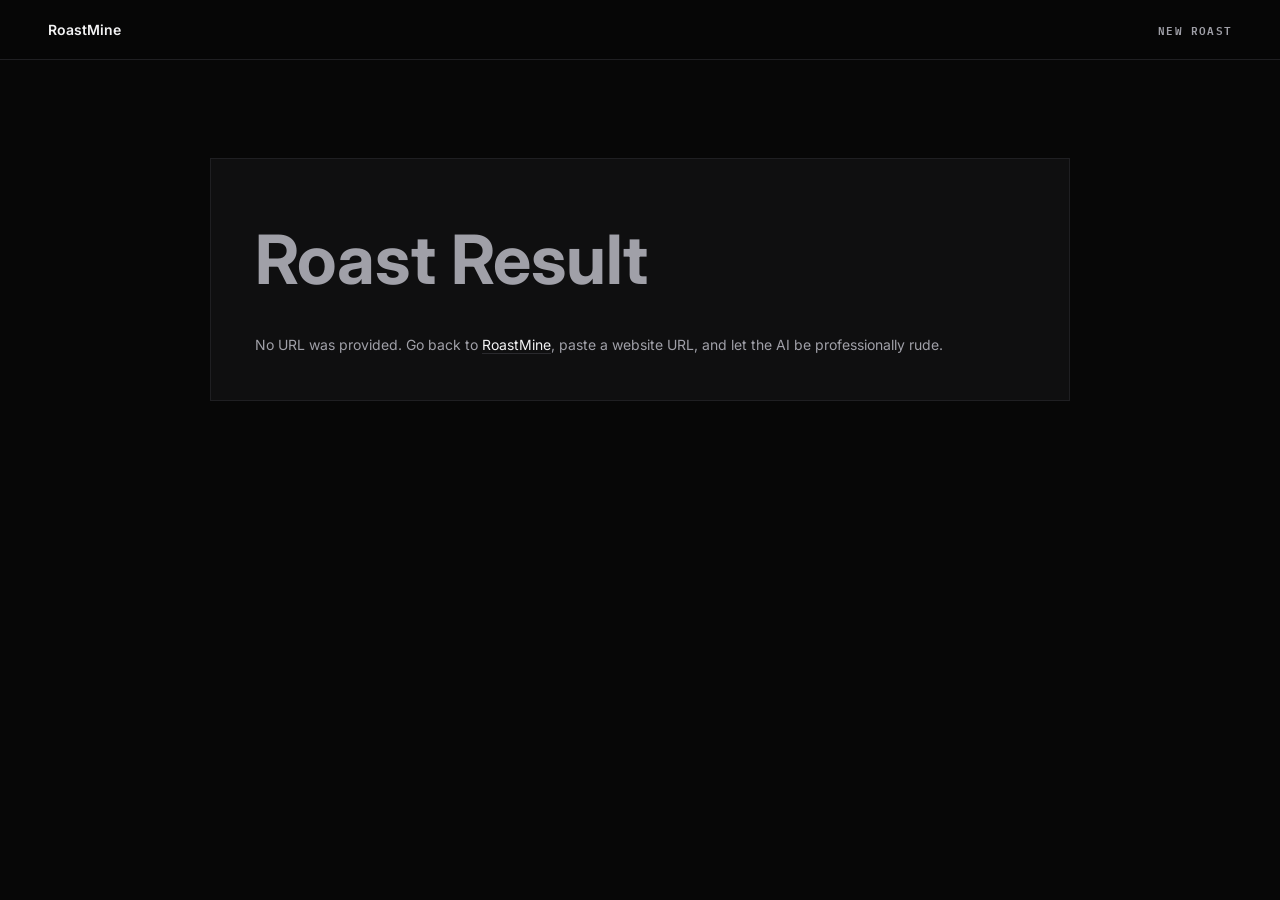
==== roast.html @ c3b4e50b "Add sharp red accents back to roast result layout" ====
<!DOCTYPE html>
<html lang="en">
<head>
<meta charset="UTF-8"/>
<meta name="viewport" content="width=device-width, initial-scale=1.0"/>
<title>RoastMine — Roast Result</title>
<link rel="preconnect" href="https://fonts.googleapis.com"/>
<link href="https://fonts.googleapis.com/css2?family=Inter:wght@400;500;600;700&family=IBM+Plex+Mono:wght@400;500;600&display=swap" rel="stylesheet"/>
<style>
:root{--bg:#070707;--panel:#0f0f10;--line:#1f1f22;--line-2:#2a2a2e;--text:#f2f2f3;--muted:#a0a0a8;--sub:#7b7b83;--ok:#b9bcc7;--red:#ff4d57;--red-soft:#ff8a91;--font:'Inter',system-ui,sans-serif;--mono:'IBM Plex Mono',monospace}
*{margin:0;padding:0;box-sizing:border-box}body{min-height:100vh;background:var(--bg);color:var(--text);font-family:var(--font);font-size:14px;line-height:1.65}a{color:inherit;text-decoration:none}
nav{position:sticky;top:0;z-index:20;display:flex;justify-content:space-between;align-items:center;padding:18px 48px;border-bottom:1px solid var(--line);background:rgba(7,7,7,.97)}
.logo{font-weight:600}.nav-link{font:600 11px var(--mono);letter-spacing:.11em;text-transform:uppercase;color:var(--muted)}.nav-link:hover{color:var(--text)}
main{width:min(860px,calc(100% - 40px));margin:0 auto;padding:64px 0 88px}.loading{min-height:calc(100vh - 72px);display:grid;place-items:center;text-align:center}.loading-card{width:min(620px,100%);border:1px solid var(--line);background:var(--panel);padding:58px 42px}.loader-mark{width:56px;height:56px;margin:0 auto 28px;border:1px solid var(--line-2);display:grid;place-items:center;font:600 24px var(--mono)}
.loading h1{font-size:clamp(34px,5.4vw,58px);margin-bottom:14px;letter-spacing:-.01em}.loading p{color:var(--muted)}
.dots::after{content:'';animation:dots 1.3s steps(4,end) infinite}@keyframes dots{0%{content:'';}25%{content:'.';}50%{content:'..';}75%,100%{content:'...';}}
.result{display:none}.result.active{display:block}.result-box{border:1px solid var(--line-2);background:var(--panel);padding:22px 24px;margin-bottom:46px}.result-box-title{font:600 11px var(--mono);letter-spacing:.16em;text-transform:uppercase;margin-bottom:8px}.result-url{font:500 13px var(--mono);color:var(--muted);word-break:break-all}
.score-block{text-align:center;margin:0 auto 42px}.score-label{font:600 11px var(--mono);letter-spacing:.18em;text-transform:uppercase;color:var(--red-soft);margin-bottom:8px}.score-value{font-size:clamp(58px,12vw,104px);line-height:.92;letter-spacing:-.02em}.score-value #globalScore{color:var(--red);font-weight:700}.score-value span{font:500 18px var(--mono);color:var(--sub);letter-spacing:0}.score-line{font-size:16px;color:var(--text);margin-top:15px}
.rule{height:1px;background:var(--line-2);margin:38px 0}.section-title{font:600 11px var(--mono);letter-spacing:.16em;text-transform:uppercase;margin-bottom:16px;color:var(--red-soft)}.verdict-text{font-size:16px;color:var(--text);line-height:1.85;white-space:pre-line}
.breakdown{display:grid;gap:11px}.breakdown-row{display:grid;grid-template-columns:140px 64px 1fr;gap:12px;align-items:start}.breakdown-name{font-weight:600}.breakdown-score{white-space:nowrap;color:var(--ok)}.breakdown-comment,.bullet-list{color:var(--muted)}
.bullet-list{list-style:none;display:grid;gap:10px}.bullet-list li{padding-left:14px;position:relative}.bullet-list li::before{content:'—';position:absolute;left:0;top:0;color:var(--red-soft)}
.share-line-box{border:1px solid var(--line-2);background:var(--panel);padding:24px;margin-bottom:24px;text-align:center}.share-line-text{font-size:20px;line-height:1.55;color:var(--text)}
.share-actions{display:flex;justify-content:center;gap:14px;flex-wrap:wrap}.btn{border:1px solid var(--line-2);background:transparent;color:var(--text);padding:13px 24px;font:600 11px var(--mono);letter-spacing:.12em;text-transform:uppercase}.btn:hover{border-color:#3a3a40}.btn-primary{background:var(--text);color:#0a0a0b;border-color:var(--text)}.btn-primary:hover{background:#dddde0;border-color:#dddde0}.copy-status{display:none;margin-top:16px;color:var(--sub);font:500 11px var(--mono);text-align:center}
.empty-url{border:1px solid var(--line);background:var(--panel);padding:44px;margin-top:34px;color:var(--muted)}.empty-url h1{font-size:clamp(40px,7vw,68px);margin-bottom:18px}.empty-url a{color:var(--text);border-bottom:1px solid var(--line-2)}
@media(max-width:720px){nav{padding:16px 20px}main{padding:44px 0 68px}.breakdown-row{grid-template-columns:1fr;gap:2px;border-bottom:1px solid var(--line);padding-bottom:12px}.breakdown-row:last-child{border-bottom:none;padding-bottom:0}.share-line-text{font-size:17px}}
</style>
</head>
<body>
<nav>
  <a class="logo" href="index.html">RoastMine</a>
  <a class="nav-link" href="index.html">New roast</a>
</nav>

<main>
  <section class="loading" id="loadingScreen" aria-live="polite">
    <div class="loading-card">
      <div class="loader-mark">✶</div>
      <h1>Roast Result</h1>
      <p><span class="dots">Analyzing your website</span></p>
    </div>
  </section>

  <section class="result" id="resultScreen">
    <header class="result-box">
      <div class="result-box-title">Roast Result</div>
      <div class="result-url" id="displayUrl"></div>
    </header>

    <section class="score-block" aria-label="Website score">
      <div class="score-label">Score</div>
      <div class="score-value"><span id="globalScore">0</span> <span>/ 100</span></div>
      <div class="score-line" id="scoreLine"></div>
    </section>

    <div class="rule"></div>

    <section>
      <h2 class="section-title">Verdict</h2>
      <p class="verdict-text" id="verdictText"></p>
    </section>

    <div class="rule"></div>

    <section>
      <h2 class="section-title">Breakdown</h2>
      <div class="breakdown" id="breakdownList"></div>
    </section>

    <div class="rule"></div>

    <section>
      <h2 class="section-title">Main Problems</h2>
      <ul class="bullet-list" id="problemsList"></ul>
    </section>

    <div class="rule"></div>

    <section>
      <h2 class="section-title">Quick Fixes</h2>
      <ul class="bullet-list" id="fixesList"></ul>
    </section>

    <div class="rule"></div>

    <section>
      <h2 class="section-title">Share Line</h2>
      <div class="share-line-box">
        <p class="share-line-text" id="shareLine"></p>
      </div>
      <div class="share-actions">
        <button class="btn btn-primary" id="copyButton" type="button">Copy</button>
        <a class="btn" id="shareX" target="_blank" rel="noopener">Share</a>
      </div>
      <div class="copy-status" id="copyStatus">Copied.</div>
    </section>

    <div class="rule"></div>
  </section>
</main>

<script>
const ROAST_RESULT_PROMPT = `You are RoastMine AI.

Analyze the submitted website and return the roast in this exact user-facing format:

ROAST RESULT
{url}

SCORE
{score} / 100
"{one sharp score line}"

VERDICT
3 short sentences. Brutal, useful, conversion-focused.

BREAKDOWN
Design        {score}/10  → {one sentence}
Copywriting   {score}/10  → {one sentence}
Conversion    {score}/10  → {one sentence}
UX            {score}/10  → {one sentence}
Trust         {score}/10  → {one sentence}

MAIN PROBLEMS
5 bullets only. No fluff.

QUICK FIXES
5 bullets only. Extremely actionable.

SHARE LINE
"{one viral brutal sentence}"

Rules:
- Be direct, concise, and slightly aggressive without being insulting.
- No generic advice.
- Every sentence must feel like a real product critique.
- Focus on conversion, clarity, trust, UX, and copywriting.`;

const params = new URLSearchParams(window.location.search);
const submittedUrl = params.get('url');
const loadingScreen = document.getElementById('loadingScreen');
const resultScreen = document.getElementById('resultScreen');

const breakdownTemplates = {
  Design: [
    'Clean, but lacks hierarchy and focus.',
    'Polished enough to pass, not sharp enough to guide attention.',
    'Looks composed, but the eye has no obvious place to land.'
  ],
  Copywriting: [
    'Describes features, not value.',
    'Talks like a product sheet when it needs to sound like a buyer outcome.',
    'Too much explanation, not enough reason to care.'
  ],
  Conversion: [
    'No strong CTA or urgency.',
    'The page gives visitors too many chances to do nothing.',
    'The next step exists, but it does not feel important.'
  ],
  UX: [
    'Usable but directionless.',
    'The path is technically clear, emotionally weak.',
    'Nothing is broken, but nothing pushes the user forward either.'
  ],
  Trust: [
    'No proof or credibility signals.',
    'The claim is bigger than the evidence supporting it.',
    'Trust arrives too late for a skeptical visitor.'
  ]
};

const verdicts = [
  [
    'Your website is not confusing — it is just forgettable.',
    'Nothing creates urgency or attention in the first seconds.',
    'It looks complete, but it does not perform.'
  ],
  [
    'Your website has the shape of a landing page and the persuasion of a waiting room poster.',
    'The offer is present, but the reason to act is weak.',
    'People can understand it and still feel absolutely nothing.'
  ],
  [
    'Your website is clean enough to avoid embarrassment, which is not the same as converting.',
    'The first screen fails to create a sharp reason to stay.',
    'It explains the product, then forgets to sell the outcome.'
  ],
  [
    'Your website looks like it was designed by someone who wanted approval, not action.',
    'The page is tidy, but tidy does not create demand.',
    'The funnel needs pressure, proof, and a clearer promise.'
  ]
];

const scoreLines = [
  'Fails at convincing users to care',
  'Looks fine, sells weakly',
  'Too polished to ignore, too vague to convert',
  'Competent design, undercooked persuasion'
];

const mainProblems = [
  'No clear value proposition in first 3 seconds',
  'Weak CTA visibility',
  'No emotional hook',
  'No trust signals',
  'No differentiation',
  'The hero section makes visitors work too hard',
  'The page does not create urgency',
  'The offer sounds interchangeable'
];

const quickFixes = [
  'Rewrite hero section to state clear outcome',
  'Make CTA dominant and repeated',
  'Add social proof above fold',
  'Remove non-essential sections',
  'Focus page on single action',
  'Replace feature claims with buyer outcomes',
  'Add one proof point beside the first CTA',
  'Cut any headline a competitor could reuse'
];

const shareLines = [
  'This website does not fail at design — it fails at convincing anyone to care.',
  'This site looks finished, but the persuasion clocked out early.',
  'The page is clean, but clean does not pay the bills if nobody clicks.',
  'This website is not broken; it is just aggressively forgettable.'
];

function hashUrl(url) {
  return [...url].reduce((hash, char) => ((hash << 5) - hash + char.charCodeAt(0)) | 0, 0);
}

function pick(items, seed, offset = 0) {
  return items[Math.abs(seed + offset) % items.length];
}

function rotatePick(items, seed, count) {
  const start = Math.abs(seed) % items.length;
  return Array.from({ length: count }, (_, index) => items[(start + index) % items.length]);
}

function normalizeUrl(url) {
  if (!url) return null;
  try {
    const parsed = new URL(url);
    if (!['http:', 'https:'].includes(parsed.protocol)) return null;
    return parsed.href;
  } catch (error) {
    return null;
  }
}

function generateRoastResult(url) {
  const prompt = ROAST_RESULT_PROMPT.replace('{url}', url);
  const seed = hashUrl(prompt);
  const score = Math.max(24, Math.min(88, 50 + (seed % 39)));
  const categories = ['Design', 'Copywriting', 'Conversion', 'UX', 'Trust'];

  return {
    url,
    score,
    scoreLine: pick(scoreLines, seed),
    verdict: pick(verdicts, seed).join('\n'),
    breakdown: categories.map((name, index) => ({
      name,
      score: Math.max(3, Math.min(8, 4 + Math.abs((seed + index * 7) % 5))),
      comment: pick(breakdownTemplates[name], seed, index)
    })),
    problems: rotatePick(mainProblems, seed, 5),
    fixes: rotatePick(quickFixes, seed + 3, 5),
    shareLine: pick(shareLines, seed)
  };
}

function scoreColor(score) {
  if (score < 50) return 'var(--red)';
  if (score <= 75) return 'var(--orange)';
  return 'var(--green)';
}

function renderEmptyState() {
  loadingScreen.style.display = 'none';
  resultScreen.classList.add('active');
  resultScreen.innerHTML = `
    <div class="empty-url">
      <h1>Roast Result</h1>
      <p>No URL was provided. Go back to <a href="index.html">RoastMine</a>, paste a website URL, and let the AI be professionally rude.</p>
    </div>
  `;
}

function renderBullets(elementId, items) {
  const list = document.getElementById(elementId);
  list.innerHTML = '';
  items.forEach(item => {
    const li = document.createElement('li');
    const span = document.createElement('span');
    span.textContent = item;
    li.appendChild(span);
    list.appendChild(li);
  });
}

function renderResult(data) {
  document.documentElement.style.setProperty('--score-color', scoreColor(data.score));
  document.getElementById('displayUrl').textContent = data.url;
  document.getElementById('globalScore').textContent = data.score;
  document.getElementById('scoreLine').textContent = `"${data.scoreLine}"`;
  document.getElementById('verdictText').textContent = data.verdict;
  document.getElementById('shareLine').textContent = `"${data.shareLine}"`;

  const breakdown = document.getElementById('breakdownList');
  breakdown.innerHTML = '';
  data.breakdown.forEach(item => {
    const row = document.createElement('div');
    row.className = 'breakdown-row';
    row.innerHTML = `
      <div class="breakdown-name"></div>
      <div class="breakdown-score"></div>
      <div class="breakdown-comment"></div>
    `;
    row.querySelector('.breakdown-name').textContent = item.name;
    row.querySelector('.breakdown-score').textContent = `${item.score}/10`;
    row.querySelector('.breakdown-comment').textContent = `→ ${item.comment}`;
    breakdown.appendChild(row);
  });

  renderBullets('problemsList', data.problems);
  renderBullets('fixesList', data.fixes);

  const share = data.shareLine;
  document.getElementById('shareX').href = `https://twitter.com/intent/tweet?text=${encodeURIComponent(share)}`;
  document.getElementById('copyButton').addEventListener('click', async () => {
    if (navigator.clipboard && window.isSecureContext) {
      await navigator.clipboard.writeText(share);
    } else {
      const textarea = document.createElement('textarea');
      textarea.value = share;
      textarea.style.position = 'fixed';
      textarea.style.opacity = '0';
      document.body.appendChild(textarea);
      textarea.select();
      document.execCommand('copy');
      textarea.remove();
    }
    const status = document.getElementById('copyStatus');
    status.style.display = 'block';
    setTimeout(() => { status.style.display = 'none'; }, 2400);
  });

  loadingScreen.style.display = 'none';
  resultScreen.classList.add('active');
}

const validUrl = normalizeUrl(submittedUrl);
if (!validUrl) {
  renderEmptyState();
} else {
  const delay = 2000 + Math.floor(Math.random() * 2000);
  setTimeout(() => renderResult(generateRoastResult(validUrl)), delay);
}
</script>
</body>
</html>
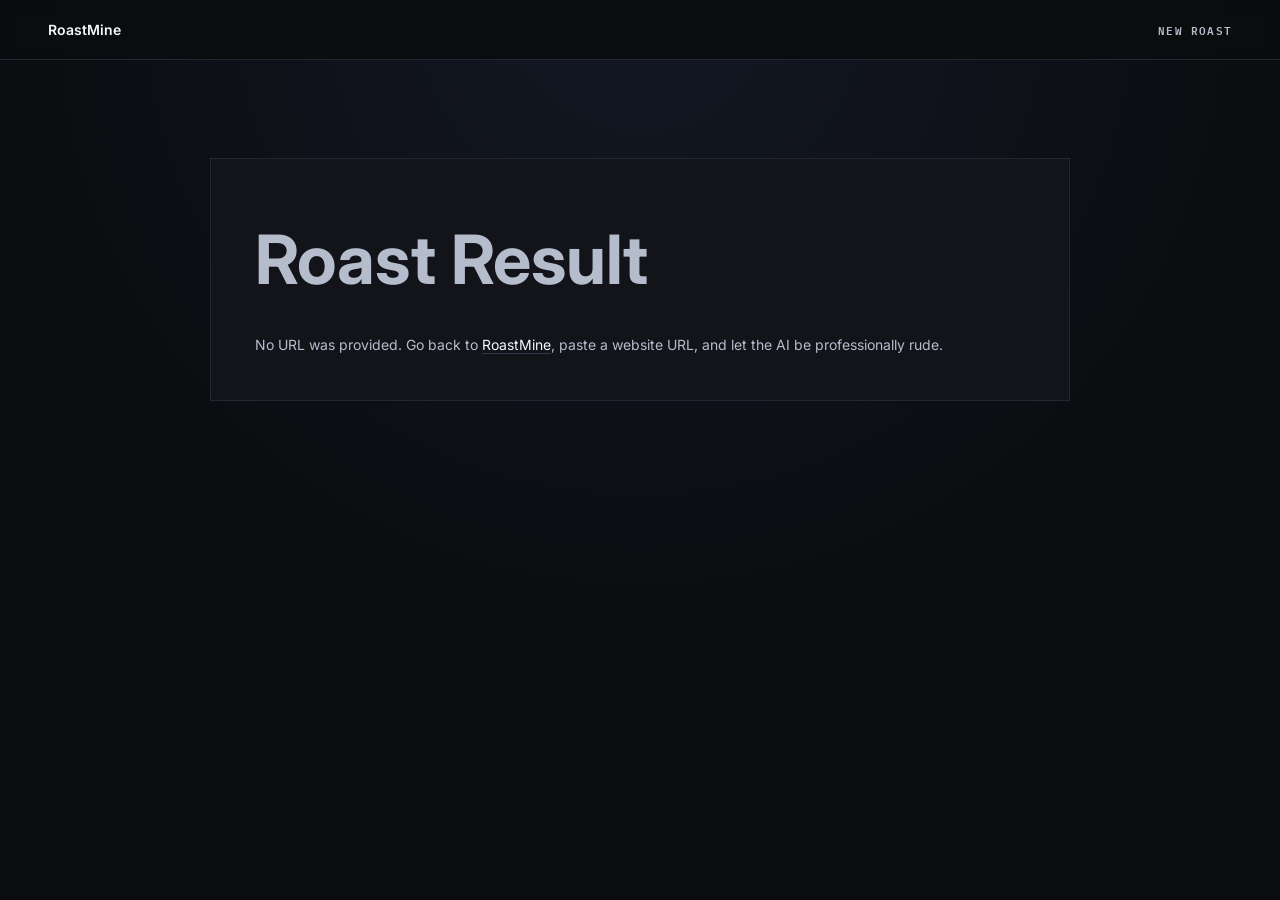
==== commit c83fc6d3: "Make UI friendlier while keeping sharp visual language" ====
--- a/roast.html
+++ b/roast.html
@@ -7,20 +7,20 @@
 <link rel="preconnect" href="https://fonts.googleapis.com"/>
 <link href="https://fonts.googleapis.com/css2?family=Inter:wght@400;500;600;700&family=IBM+Plex+Mono:wght@400;500;600&display=swap" rel="stylesheet"/>
 <style>
-:root{--bg:#070707;--panel:#0f0f10;--line:#1f1f22;--line-2:#2a2a2e;--text:#f2f2f3;--muted:#a0a0a8;--sub:#7b7b83;--ok:#b9bcc7;--red:#ff4d57;--red-soft:#ff8a91;--font:'Inter',system-ui,sans-serif;--mono:'IBM Plex Mono',monospace}
-*{margin:0;padding:0;box-sizing:border-box}body{min-height:100vh;background:var(--bg);color:var(--text);font-family:var(--font);font-size:14px;line-height:1.65}a{color:inherit;text-decoration:none}
-nav{position:sticky;top:0;z-index:20;display:flex;justify-content:space-between;align-items:center;padding:18px 48px;border-bottom:1px solid var(--line);background:rgba(7,7,7,.97)}
+:root{--bg:#0b0c0f;--panel:#12141a;--line:#232733;--line-2:#323847;--text:#f5f7fb;--muted:#b5bdcc;--sub:#8d96a9;--ok:#bfc6d6;--red:#ff5b66;--red-soft:#ff9aa1;--orange:#ff9a61;--green:#98d6bb;--score-color:var(--red);--font:'Inter',system-ui,sans-serif;--mono:'IBM Plex Mono',monospace}
+*{margin:0;padding:0;box-sizing:border-box}body{min-height:100vh;background:radial-gradient(circle at top,#131825 0%,var(--bg) 60%);color:var(--text);font-family:var(--font);font-size:14px;line-height:1.65}a{color:inherit;text-decoration:none}
+nav{position:sticky;top:0;z-index:20;display:flex;justify-content:space-between;align-items:center;padding:18px 48px;border-bottom:1px solid var(--line);background:rgba(11,12,15,.92);backdrop-filter:blur(6px)}
 .logo{font-weight:600}.nav-link{font:600 11px var(--mono);letter-spacing:.11em;text-transform:uppercase;color:var(--muted)}.nav-link:hover{color:var(--text)}
 main{width:min(860px,calc(100% - 40px));margin:0 auto;padding:64px 0 88px}.loading{min-height:calc(100vh - 72px);display:grid;place-items:center;text-align:center}.loading-card{width:min(620px,100%);border:1px solid var(--line);background:var(--panel);padding:58px 42px}.loader-mark{width:56px;height:56px;margin:0 auto 28px;border:1px solid var(--line-2);display:grid;place-items:center;font:600 24px var(--mono)}
 .loading h1{font-size:clamp(34px,5.4vw,58px);margin-bottom:14px;letter-spacing:-.01em}.loading p{color:var(--muted)}
 .dots::after{content:'';animation:dots 1.3s steps(4,end) infinite}@keyframes dots{0%{content:'';}25%{content:'.';}50%{content:'..';}75%,100%{content:'...';}}
-.result{display:none}.result.active{display:block}.result-box{border:1px solid var(--line-2);background:var(--panel);padding:22px 24px;margin-bottom:46px}.result-box-title{font:600 11px var(--mono);letter-spacing:.16em;text-transform:uppercase;margin-bottom:8px}.result-url{font:500 13px var(--mono);color:var(--muted);word-break:break-all}
-.score-block{text-align:center;margin:0 auto 42px}.score-label{font:600 11px var(--mono);letter-spacing:.18em;text-transform:uppercase;color:var(--red-soft);margin-bottom:8px}.score-value{font-size:clamp(58px,12vw,104px);line-height:.92;letter-spacing:-.02em}.score-value #globalScore{color:var(--red);font-weight:700}.score-value span{font:500 18px var(--mono);color:var(--sub);letter-spacing:0}.score-line{font-size:16px;color:var(--text);margin-top:15px}
+.result{display:none}.result.active{display:block}.result-box{border:1px solid var(--line-2);background:var(--panel);padding:22px 24px;margin-bottom:46px;box-shadow:0 10px 30px rgba(0,0,0,.22)}.result-box-title{font:600 11px var(--mono);letter-spacing:.16em;text-transform:uppercase;margin-bottom:8px}.result-url{font:500 13px var(--mono);color:var(--muted);word-break:break-all}
+.score-block{text-align:center;margin:0 auto 42px}.score-label{font:600 11px var(--mono);letter-spacing:.18em;text-transform:uppercase;color:var(--red-soft);margin-bottom:8px}.score-value{font-size:clamp(58px,12vw,104px);line-height:.92;letter-spacing:-.02em}.score-value #globalScore{color:var(--score-color);font-weight:700}.score-value span{font:500 18px var(--mono);color:var(--sub);letter-spacing:0}.score-line{font-size:16px;color:var(--text);margin-top:15px}
 .rule{height:1px;background:var(--line-2);margin:38px 0}.section-title{font:600 11px var(--mono);letter-spacing:.16em;text-transform:uppercase;margin-bottom:16px;color:var(--red-soft)}.verdict-text{font-size:16px;color:var(--text);line-height:1.85;white-space:pre-line}
 .breakdown{display:grid;gap:11px}.breakdown-row{display:grid;grid-template-columns:140px 64px 1fr;gap:12px;align-items:start}.breakdown-name{font-weight:600}.breakdown-score{white-space:nowrap;color:var(--ok)}.breakdown-comment,.bullet-list{color:var(--muted)}
 .bullet-list{list-style:none;display:grid;gap:10px}.bullet-list li{padding-left:14px;position:relative}.bullet-list li::before{content:'—';position:absolute;left:0;top:0;color:var(--red-soft)}
 .share-line-box{border:1px solid var(--line-2);background:var(--panel);padding:24px;margin-bottom:24px;text-align:center}.share-line-text{font-size:20px;line-height:1.55;color:var(--text)}
-.share-actions{display:flex;justify-content:center;gap:14px;flex-wrap:wrap}.btn{border:1px solid var(--line-2);background:transparent;color:var(--text);padding:13px 24px;font:600 11px var(--mono);letter-spacing:.12em;text-transform:uppercase}.btn:hover{border-color:#3a3a40}.btn-primary{background:var(--text);color:#0a0a0b;border-color:var(--text)}.btn-primary:hover{background:#dddde0;border-color:#dddde0}.copy-status{display:none;margin-top:16px;color:var(--sub);font:500 11px var(--mono);text-align:center}
+.share-actions{display:flex;justify-content:center;gap:14px;flex-wrap:wrap}.btn{border:1px solid var(--line-2);background:transparent;color:var(--text);padding:13px 24px;font:600 11px var(--mono);letter-spacing:.12em;text-transform:uppercase;transition:border-color .18s ease,background .18s ease,color .18s ease}.btn:hover{border-color:var(--red-soft)}.btn-primary{background:var(--text);color:#0a0a0b;border-color:var(--text)}.btn-primary:hover{background:var(--red-soft);border-color:var(--red-soft);color:#13090a}.copy-status{display:none;margin-top:16px;color:var(--sub);font:500 11px var(--mono);text-align:center}
 .empty-url{border:1px solid var(--line);background:var(--panel);padding:44px;margin-top:34px;color:var(--muted)}.empty-url h1{font-size:clamp(40px,7vw,68px);margin-bottom:18px}.empty-url a{color:var(--text);border-bottom:1px solid var(--line-2)}
 @media(max-width:720px){nav{padding:16px 20px}main{padding:44px 0 68px}.breakdown-row{grid-template-columns:1fr;gap:2px;border-bottom:1px solid var(--line);padding-bottom:12px}.breakdown-row:last-child{border-bottom:none;padding-bottom:0}.share-line-text{font-size:17px}}
 </style>
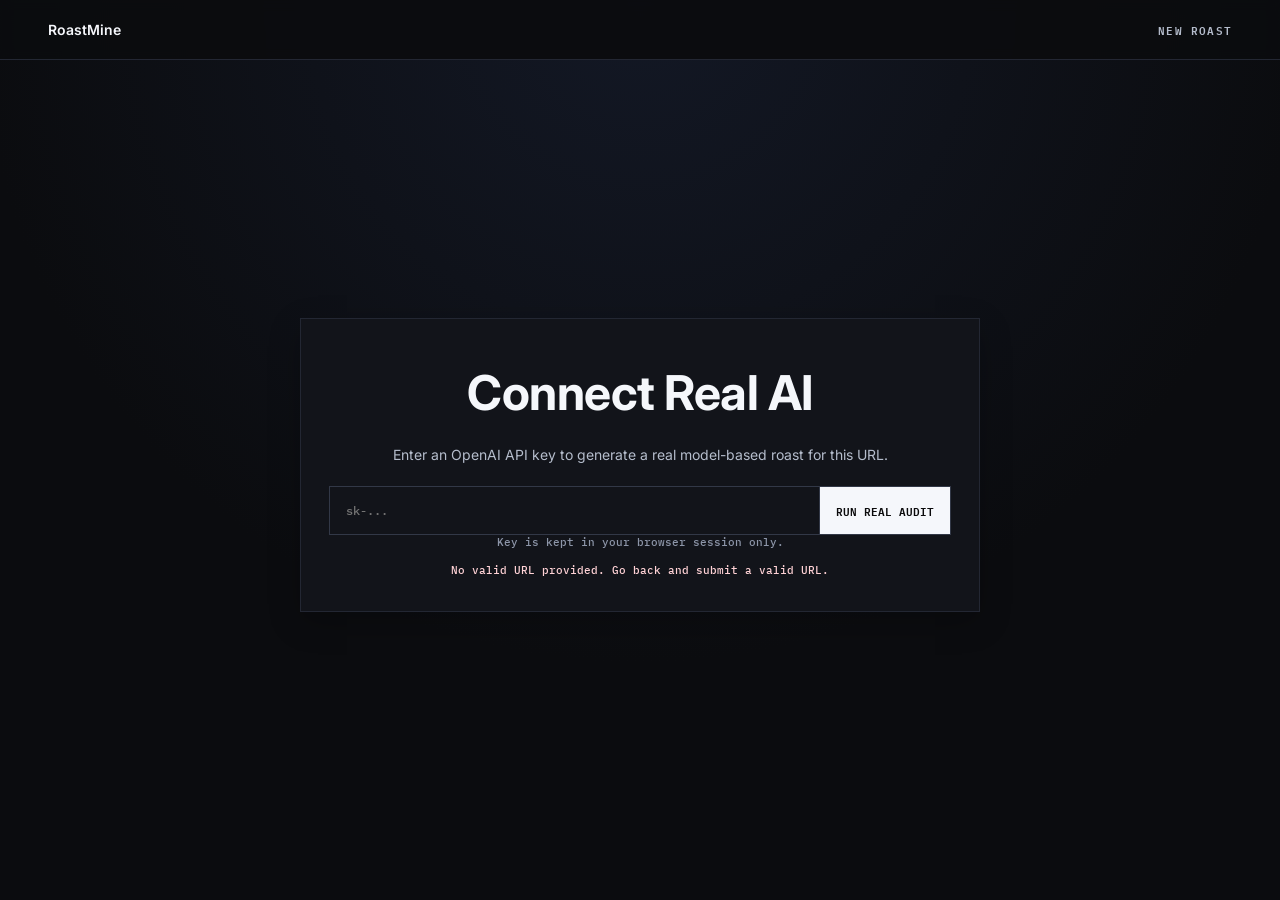
==== commit 1a604652: "Add device-adaptive full-screen layout and real AI audit flow" ====
--- a/roast.html
+++ b/roast.html
@@ -8,358 +8,104 @@
 <link href="https://fonts.googleapis.com/css2?family=Inter:wght@400;500;600;700&family=IBM+Plex+Mono:wght@400;500;600&display=swap" rel="stylesheet"/>
 <style>
 :root{--bg:#0b0c0f;--panel:#12141a;--line:#232733;--line-2:#323847;--text:#f5f7fb;--muted:#b5bdcc;--sub:#8d96a9;--ok:#bfc6d6;--red:#ff5b66;--red-soft:#ff9aa1;--orange:#ff9a61;--green:#98d6bb;--score-color:var(--red);--font:'Inter',system-ui,sans-serif;--mono:'IBM Plex Mono',monospace}
-*{margin:0;padding:0;box-sizing:border-box}body{min-height:100vh;background:radial-gradient(circle at top,#131825 0%,var(--bg) 60%);color:var(--text);font-family:var(--font);font-size:14px;line-height:1.65}a{color:inherit;text-decoration:none}
+*{margin:0;padding:0;box-sizing:border-box}html,body{height:100%}body{min-height:100dvh;background:radial-gradient(circle at top,#131825 0%,var(--bg) 60%);color:var(--text);font-family:var(--font);font-size:14px;line-height:1.65}a{color:inherit;text-decoration:none}
+.page{min-height:100dvh;display:flex;flex-direction:column}
 nav{position:sticky;top:0;z-index:20;display:flex;justify-content:space-between;align-items:center;padding:18px 48px;border-bottom:1px solid var(--line);background:rgba(11,12,15,.92);backdrop-filter:blur(6px)}
 .logo{font-weight:600}.nav-link{font:600 11px var(--mono);letter-spacing:.11em;text-transform:uppercase;color:var(--muted)}.nav-link:hover{color:var(--text)}
-main{width:min(860px,calc(100% - 40px));margin:0 auto;padding:64px 0 88px}.loading{min-height:calc(100vh - 72px);display:grid;place-items:center;text-align:center}.loading-card{width:min(620px,100%);border:1px solid var(--line);background:var(--panel);padding:58px 42px}.loader-mark{width:56px;height:56px;margin:0 auto 28px;border:1px solid var(--line-2);display:grid;place-items:center;font:600 24px var(--mono)}
-.loading h1{font-size:clamp(34px,5.4vw,58px);margin-bottom:14px;letter-spacing:-.01em}.loading p{color:var(--muted)}
+main{flex:1;width:min(980px,calc(100% - 40px));margin:0 auto;padding:30px 0 60px}.loading{min-height:calc(100dvh - 150px);display:grid;place-items:center;text-align:center}.loading-card,.key-card{width:min(680px,100%);border:1px solid var(--line);background:var(--panel);padding:34px 28px;box-shadow:0 10px 30px rgba(0,0,0,.22)}
+.loader-mark{width:56px;height:56px;margin:0 auto 20px;border:1px solid var(--line-2);display:grid;place-items:center;font:600 24px var(--mono)}
+.loading h1,.key-card h1{font-size:clamp(28px,4.6vw,48px);margin-bottom:10px;letter-spacing:-.01em}.loading p,.key-card p{color:var(--muted)}
+.key-form{display:grid;gap:12px;margin-top:20px}.key-row{display:flex;border:1px solid var(--line-2)}.key-row input{flex:1;background:transparent;border:none;outline:none;color:var(--text);padding:14px 16px;font:500 12px var(--mono)}.key-row button{border:none;border-left:1px solid var(--line-2);background:var(--text);color:#0a0a0b;padding:14px 16px;font:600 11px var(--mono);text-transform:uppercase}
+.key-help{font:500 11px var(--mono);color:var(--sub)}
 .dots::after{content:'';animation:dots 1.3s steps(4,end) infinite}@keyframes dots{0%{content:'';}25%{content:'.';}50%{content:'..';}75%,100%{content:'...';}}
-.result{display:none}.result.active{display:block}.result-box{border:1px solid var(--line-2);background:var(--panel);padding:22px 24px;margin-bottom:46px;box-shadow:0 10px 30px rgba(0,0,0,.22)}.result-box-title{font:600 11px var(--mono);letter-spacing:.16em;text-transform:uppercase;margin-bottom:8px}.result-url{font:500 13px var(--mono);color:var(--muted);word-break:break-all}
-.score-block{text-align:center;margin:0 auto 42px}.score-label{font:600 11px var(--mono);letter-spacing:.18em;text-transform:uppercase;color:var(--red-soft);margin-bottom:8px}.score-value{font-size:clamp(58px,12vw,104px);line-height:.92;letter-spacing:-.02em}.score-value #globalScore{color:var(--score-color);font-weight:700}.score-value span{font:500 18px var(--mono);color:var(--sub);letter-spacing:0}.score-line{font-size:16px;color:var(--text);margin-top:15px}
-.rule{height:1px;background:var(--line-2);margin:38px 0}.section-title{font:600 11px var(--mono);letter-spacing:.16em;text-transform:uppercase;margin-bottom:16px;color:var(--red-soft)}.verdict-text{font-size:16px;color:var(--text);line-height:1.85;white-space:pre-line}
+.result{display:none}.result.active{display:block}.result-box{border:1px solid var(--line-2);background:var(--panel);padding:22px 24px;margin-bottom:28px;box-shadow:0 10px 30px rgba(0,0,0,.22)}.result-box-title{font:600 11px var(--mono);letter-spacing:.16em;text-transform:uppercase;margin-bottom:8px}.result-url{font:500 13px var(--mono);color:var(--muted);word-break:break-all}
+.score-block{text-align:center;margin:0 auto 32px}.score-label{font:600 11px var(--mono);letter-spacing:.18em;text-transform:uppercase;color:var(--red-soft);margin-bottom:8px}.score-value{font-size:clamp(58px,12vw,104px);line-height:.92;letter-spacing:-.02em}.score-value #globalScore{color:var(--score-color);font-weight:700}.score-value span{font:500 18px var(--mono);color:var(--sub)}.score-line{font-size:16px;color:var(--text);margin-top:15px}
+.rule{height:1px;background:var(--line-2);margin:26px 0}.section-title{font:600 11px var(--mono);letter-spacing:.16em;text-transform:uppercase;margin-bottom:14px;color:var(--red-soft)}.verdict-text{font-size:16px;color:var(--text);line-height:1.8;white-space:pre-line}
 .breakdown{display:grid;gap:11px}.breakdown-row{display:grid;grid-template-columns:140px 64px 1fr;gap:12px;align-items:start}.breakdown-name{font-weight:600}.breakdown-score{white-space:nowrap;color:var(--ok)}.breakdown-comment,.bullet-list{color:var(--muted)}
 .bullet-list{list-style:none;display:grid;gap:10px}.bullet-list li{padding-left:14px;position:relative}.bullet-list li::before{content:'—';position:absolute;left:0;top:0;color:var(--red-soft)}
 .share-line-box{border:1px solid var(--line-2);background:var(--panel);padding:24px;margin-bottom:24px;text-align:center}.share-line-text{font-size:20px;line-height:1.55;color:var(--text)}
 .share-actions{display:flex;justify-content:center;gap:14px;flex-wrap:wrap}.btn{border:1px solid var(--line-2);background:transparent;color:var(--text);padding:13px 24px;font:600 11px var(--mono);letter-spacing:.12em;text-transform:uppercase;transition:border-color .18s ease,background .18s ease,color .18s ease}.btn:hover{border-color:var(--red-soft)}.btn-primary{background:var(--text);color:#0a0a0b;border-color:var(--text)}.btn-primary:hover{background:var(--red-soft);border-color:var(--red-soft);color:#13090a}.copy-status{display:none;margin-top:16px;color:var(--sub);font:500 11px var(--mono);text-align:center}
-.empty-url{border:1px solid var(--line);background:var(--panel);padding:44px;margin-top:34px;color:var(--muted)}.empty-url h1{font-size:clamp(40px,7vw,68px);margin-bottom:18px}.empty-url a{color:var(--text);border-bottom:1px solid var(--line-2)}
-@media(max-width:720px){nav{padding:16px 20px}main{padding:44px 0 68px}.breakdown-row{grid-template-columns:1fr;gap:2px;border-bottom:1px solid var(--line);padding-bottom:12px}.breakdown-row:last-child{border-bottom:none;padding-bottom:0}.share-line-text{font-size:17px}}
+.error{margin-top:14px;color:#ffd2d6;font:500 11px var(--mono)}
+@media(max-width:740px){nav{padding:14px 20px}main{width:calc(100% - 24px);padding:16px 0 34px}.key-row{flex-direction:column}.key-row button{border-left:none;border-top:1px solid var(--line-2)}.breakdown-row{grid-template-columns:1fr;gap:2px;border-bottom:1px solid var(--line);padding-bottom:12px}.breakdown-row:last-child{border-bottom:none;padding-bottom:0}.share-line-text{font-size:17px}}
 </style>
 </head>
 <body>
-<nav>
-  <a class="logo" href="index.html">RoastMine</a>
-  <a class="nav-link" href="index.html">New roast</a>
-</nav>
-
+<div class="page">
+<nav><a class="logo" href="index.html">RoastMine</a><a class="nav-link" href="index.html">New roast</a></nav>
 <main>
-  <section class="loading" id="loadingScreen" aria-live="polite">
-    <div class="loading-card">
-      <div class="loader-mark">✶</div>
-      <h1>Roast Result</h1>
-      <p><span class="dots">Analyzing your website</span></p>
+  <section class="loading" id="keyScreen">
+    <div class="key-card">
+      <h1>Connect Real AI</h1>
+      <p>Enter an OpenAI API key to generate a real model-based roast for this URL.</p>
+      <form class="key-form" id="keyForm">
+        <div class="key-row"><input id="apiKey" type="password" placeholder="sk-..." required><button type="submit">Run real audit</button></div>
+      </form>
+      <div class="key-help">Key is kept in your browser session only.</div>
+      <div class="error" id="keyError" style="display:none;"></div>
     </div>
   </section>
 
+  <section class="loading" id="loadingScreen" aria-live="polite" style="display:none;">
+    <div class="loading-card"><div class="loader-mark">✶</div><h1>Roast Result</h1><p><span class="dots">Analyzing your website</span></p></div>
+  </section>
+
   <section class="result" id="resultScreen">
-    <header class="result-box">
-      <div class="result-box-title">Roast Result</div>
-      <div class="result-url" id="displayUrl"></div>
-    </header>
-
-    <section class="score-block" aria-label="Website score">
-      <div class="score-label">Score</div>
-      <div class="score-value"><span id="globalScore">0</span> <span>/ 100</span></div>
-      <div class="score-line" id="scoreLine"></div>
-    </section>
-
-    <div class="rule"></div>
-
-    <section>
-      <h2 class="section-title">Verdict</h2>
-      <p class="verdict-text" id="verdictText"></p>
-    </section>
-
-    <div class="rule"></div>
-
-    <section>
-      <h2 class="section-title">Breakdown</h2>
-      <div class="breakdown" id="breakdownList"></div>
-    </section>
-
-    <div class="rule"></div>
-
-    <section>
-      <h2 class="section-title">Main Problems</h2>
-      <ul class="bullet-list" id="problemsList"></ul>
-    </section>
-
-    <div class="rule"></div>
-
-    <section>
-      <h2 class="section-title">Quick Fixes</h2>
-      <ul class="bullet-list" id="fixesList"></ul>
-    </section>
-
-    <div class="rule"></div>
-
-    <section>
-      <h2 class="section-title">Share Line</h2>
-      <div class="share-line-box">
-        <p class="share-line-text" id="shareLine"></p>
-      </div>
-      <div class="share-actions">
-        <button class="btn btn-primary" id="copyButton" type="button">Copy</button>
-        <a class="btn" id="shareX" target="_blank" rel="noopener">Share</a>
-      </div>
-      <div class="copy-status" id="copyStatus">Copied.</div>
-    </section>
-
-    <div class="rule"></div>
+    <header class="result-box"><div class="result-box-title">Roast Result</div><div class="result-url" id="displayUrl"></div></header>
+    <section class="score-block" aria-label="Website score"><div class="score-label">Score</div><div class="score-value"><span id="globalScore">0</span> <span>/ 100</span></div><div class="score-line" id="scoreLine"></div></section>
+    <div class="rule"></div><section><h2 class="section-title">Verdict</h2><p class="verdict-text" id="verdictText"></p></section>
+    <div class="rule"></div><section><h2 class="section-title">Breakdown</h2><div class="breakdown" id="breakdownList"></div></section>
+    <div class="rule"></div><section><h2 class="section-title">Main Problems</h2><ul class="bullet-list" id="problemsList"></ul></section>
+    <div class="rule"></div><section><h2 class="section-title">Quick Fixes</h2><ul class="bullet-list" id="fixesList"></ul></section>
+    <div class="rule"></div><section><h2 class="section-title">Share Line</h2><div class="share-line-box"><p class="share-line-text" id="shareLine"></p></div><div class="share-actions"><button class="btn btn-primary" id="copyButton" type="button">Copy</button><a class="btn" id="shareX" target="_blank" rel="noopener">Share</a></div><div class="copy-status" id="copyStatus">Copied.</div></section>
   </section>
 </main>
-
+</div>
 <script>
-const ROAST_RESULT_PROMPT = `You are RoastMine AI.
-
-Analyze the submitted website and return the roast in this exact user-facing format:
-
-ROAST RESULT
-{url}
-
-SCORE
-{score} / 100
-"{one sharp score line}"
-
-VERDICT
-3 short sentences. Brutal, useful, conversion-focused.
-
-BREAKDOWN
-Design        {score}/10  → {one sentence}
-Copywriting   {score}/10  → {one sentence}
-Conversion    {score}/10  → {one sentence}
-UX            {score}/10  → {one sentence}
-Trust         {score}/10  → {one sentence}
-
-MAIN PROBLEMS
-5 bullets only. No fluff.
-
-QUICK FIXES
-5 bullets only. Extremely actionable.
-
-SHARE LINE
-"{one viral brutal sentence}"
-
-Rules:
-- Be direct, concise, and slightly aggressive without being insulting.
-- No generic advice.
-- Every sentence must feel like a real product critique.
-- Focus on conversion, clarity, trust, UX, and copywriting.`;
-
 const params = new URLSearchParams(window.location.search);
 const submittedUrl = params.get('url');
+const keyScreen = document.getElementById('keyScreen');
 const loadingScreen = document.getElementById('loadingScreen');
 const resultScreen = document.getElementById('resultScreen');
 
-const breakdownTemplates = {
-  Design: [
-    'Clean, but lacks hierarchy and focus.',
-    'Polished enough to pass, not sharp enough to guide attention.',
-    'Looks composed, but the eye has no obvious place to land.'
-  ],
-  Copywriting: [
-    'Describes features, not value.',
-    'Talks like a product sheet when it needs to sound like a buyer outcome.',
-    'Too much explanation, not enough reason to care.'
-  ],
-  Conversion: [
-    'No strong CTA or urgency.',
-    'The page gives visitors too many chances to do nothing.',
-    'The next step exists, but it does not feel important.'
-  ],
-  UX: [
-    'Usable but directionless.',
-    'The path is technically clear, emotionally weak.',
-    'Nothing is broken, but nothing pushes the user forward either.'
-  ],
-  Trust: [
-    'No proof or credibility signals.',
-    'The claim is bigger than the evidence supporting it.',
-    'Trust arrives too late for a skeptical visitor.'
-  ]
-};
+function scoreColor(score){if(score<50)return 'var(--red)';if(score<=75)return 'var(--orange)';return 'var(--green)';}
+function normalizeUrl(url){if(!url)return null;try{const p=new URL(url);if(!['http:','https:'].includes(p.protocol))return null;return p.href;}catch{return null;}}
 
-const verdicts = [
-  [
-    'Your website is not confusing — it is just forgettable.',
-    'Nothing creates urgency or attention in the first seconds.',
-    'It looks complete, but it does not perform.'
-  ],
-  [
-    'Your website has the shape of a landing page and the persuasion of a waiting room poster.',
-    'The offer is present, but the reason to act is weak.',
-    'People can understand it and still feel absolutely nothing.'
-  ],
-  [
-    'Your website is clean enough to avoid embarrassment, which is not the same as converting.',
-    'The first screen fails to create a sharp reason to stay.',
-    'It explains the product, then forgets to sell the outcome.'
-  ],
-  [
-    'Your website looks like it was designed by someone who wanted approval, not action.',
-    'The page is tidy, but tidy does not create demand.',
-    'The funnel needs pressure, proof, and a clearer promise.'
-  ]
-];
-
-const scoreLines = [
-  'Fails at convincing users to care',
-  'Looks fine, sells weakly',
-  'Too polished to ignore, too vague to convert',
-  'Competent design, undercooked persuasion'
-];
-
-const mainProblems = [
-  'No clear value proposition in first 3 seconds',
-  'Weak CTA visibility',
-  'No emotional hook',
-  'No trust signals',
-  'No differentiation',
-  'The hero section makes visitors work too hard',
-  'The page does not create urgency',
-  'The offer sounds interchangeable'
-];
-
-const quickFixes = [
-  'Rewrite hero section to state clear outcome',
-  'Make CTA dominant and repeated',
-  'Add social proof above fold',
-  'Remove non-essential sections',
-  'Focus page on single action',
-  'Replace feature claims with buyer outcomes',
-  'Add one proof point beside the first CTA',
-  'Cut any headline a competitor could reuse'
-];
-
-const shareLines = [
-  'This website does not fail at design — it fails at convincing anyone to care.',
-  'This site looks finished, but the persuasion clocked out early.',
-  'The page is clean, but clean does not pay the bills if nobody clicks.',
-  'This website is not broken; it is just aggressively forgettable.'
-];
-
-function hashUrl(url) {
-  return [...url].reduce((hash, char) => ((hash << 5) - hash + char.charCodeAt(0)) | 0, 0);
+function parseRoast(json){
+  const required=['score','scoreLine','verdict','breakdown','problems','fixes','shareLine'];
+  for(const k of required){if(!(k in json)) throw new Error('Invalid AI response format');}
+  return json;
 }
 
-function pick(items, seed, offset = 0) {
-  return items[Math.abs(seed + offset) % items.length];
+async function generateRoastWithAI(url, apiKey){
+  const system = 'You are RoastMine AI, a conversion auditor. Return strict JSON only.';
+  const user = `Audit this website URL: ${url}. Return JSON with keys: score (0-100 number), scoreLine (string), verdict (3 concise sentences as one string with \\n between sentences), breakdown (array of 5 items: name one of Design/Copywriting/Conversion/UX/Trust, score 0-10, comment), problems (5 bullets), fixes (5 bullets), shareLine (one direct sentence). Tone: friendly but sharp, practical, conversion-focused.`;
+  const res = await fetch('https://api.openai.com/v1/responses', {
+    method:'POST',
+    headers:{'Content-Type':'application/json','Authorization':`Bearer ${apiKey}`},
+    body: JSON.stringify({model:'gpt-4.1-mini',input:[{role:'system',content:system},{role:'user',content:user}],text:{format:{type:'json_object'}}})
+  });
+  if(!res.ok){const t=await res.text();throw new Error(`API error ${res.status}: ${t.slice(0,180)}`);}
+  const data=await res.json();
+  const text=data.output_text || data.output?.[0]?.content?.[0]?.text;
+  return parseRoast(JSON.parse(text));
 }
 
-function rotatePick(items, seed, count) {
-  const start = Math.abs(seed) % items.length;
-  return Array.from({ length: count }, (_, index) => items[(start + index) % items.length]);
-}
-
-function normalizeUrl(url) {
-  if (!url) return null;
-  try {
-    const parsed = new URL(url);
-    if (!['http:', 'https:'].includes(parsed.protocol)) return null;
-    return parsed.href;
-  } catch (error) {
-    return null;
-  }
-}
-
-function generateRoastResult(url) {
-  const prompt = ROAST_RESULT_PROMPT.replace('{url}', url);
-  const seed = hashUrl(prompt);
-  const score = Math.max(24, Math.min(88, 50 + (seed % 39)));
-  const categories = ['Design', 'Copywriting', 'Conversion', 'UX', 'Trust'];
-
-  return {
-    url,
-    score,
-    scoreLine: pick(scoreLines, seed),
-    verdict: pick(verdicts, seed).join('\n'),
-    breakdown: categories.map((name, index) => ({
-      name,
-      score: Math.max(3, Math.min(8, 4 + Math.abs((seed + index * 7) % 5))),
-      comment: pick(breakdownTemplates[name], seed, index)
-    })),
-    problems: rotatePick(mainProblems, seed, 5),
-    fixes: rotatePick(quickFixes, seed + 3, 5),
-    shareLine: pick(shareLines, seed)
-  };
-}
-
-function scoreColor(score) {
-  if (score < 50) return 'var(--red)';
-  if (score <= 75) return 'var(--orange)';
-  return 'var(--green)';
-}
-
-function renderEmptyState() {
-  loadingScreen.style.display = 'none';
-  resultScreen.classList.add('active');
-  resultScreen.innerHTML = `
-    <div class="empty-url">
-      <h1>Roast Result</h1>
-      <p>No URL was provided. Go back to <a href="index.html">RoastMine</a>, paste a website URL, and let the AI be professionally rude.</p>
-    </div>
-  `;
-}
-
-function renderBullets(elementId, items) {
-  const list = document.getElementById(elementId);
-  list.innerHTML = '';
-  items.forEach(item => {
-    const li = document.createElement('li');
-    const span = document.createElement('span');
-    span.textContent = item;
-    li.appendChild(span);
-    list.appendChild(li);
-  });
-}
-
-function renderResult(data) {
-  document.documentElement.style.setProperty('--score-color', scoreColor(data.score));
-  document.getElementById('displayUrl').textContent = data.url;
-  document.getElementById('globalScore').textContent = data.score;
-  document.getElementById('scoreLine').textContent = `"${data.scoreLine}"`;
-  document.getElementById('verdictText').textContent = data.verdict;
-  document.getElementById('shareLine').textContent = `"${data.shareLine}"`;
-
-  const breakdown = document.getElementById('breakdownList');
-  breakdown.innerHTML = '';
-  data.breakdown.forEach(item => {
-    const row = document.createElement('div');
-    row.className = 'breakdown-row';
-    row.innerHTML = `
-      <div class="breakdown-name"></div>
-      <div class="breakdown-score"></div>
-      <div class="breakdown-comment"></div>
-    `;
-    row.querySelector('.breakdown-name').textContent = item.name;
-    row.querySelector('.breakdown-score').textContent = `${item.score}/10`;
-    row.querySelector('.breakdown-comment').textContent = `→ ${item.comment}`;
-    breakdown.appendChild(row);
-  });
-
-  renderBullets('problemsList', data.problems);
-  renderBullets('fixesList', data.fixes);
-
-  const share = data.shareLine;
-  document.getElementById('shareX').href = `https://twitter.com/intent/tweet?text=${encodeURIComponent(share)}`;
-  document.getElementById('copyButton').addEventListener('click', async () => {
-    if (navigator.clipboard && window.isSecureContext) {
-      await navigator.clipboard.writeText(share);
-    } else {
-      const textarea = document.createElement('textarea');
-      textarea.value = share;
-      textarea.style.position = 'fixed';
-      textarea.style.opacity = '0';
-      document.body.appendChild(textarea);
-      textarea.select();
-      document.execCommand('copy');
-      textarea.remove();
-    }
-    const status = document.getElementById('copyStatus');
-    status.style.display = 'block';
-    setTimeout(() => { status.style.display = 'none'; }, 2400);
-  });
-
-  loadingScreen.style.display = 'none';
-  resultScreen.classList.add('active');
-}
+function renderBullets(elementId, items){const list=document.getElementById(elementId);list.innerHTML='';items.forEach(item=>{const li=document.createElement('li');li.textContent=item;list.appendChild(li);});}
+function renderResult(data,url){document.documentElement.style.setProperty('--score-color',scoreColor(data.score));document.getElementById('displayUrl').textContent=url;document.getElementById('globalScore').textContent=data.score;document.getElementById('scoreLine').textContent=`"${data.scoreLine}"`;document.getElementById('verdictText').textContent=data.verdict;document.getElementById('shareLine').textContent=`"${data.shareLine}"`;const breakdown=document.getElementById('breakdownList');breakdown.innerHTML='';data.breakdown.forEach(item=>{const row=document.createElement('div');row.className='breakdown-row';row.innerHTML='<div class="breakdown-name"></div><div class="breakdown-score"></div><div class="breakdown-comment"></div>';row.querySelector('.breakdown-name').textContent=item.name;row.querySelector('.breakdown-score').textContent=`${item.score}/10`;row.querySelector('.breakdown-comment').textContent=`→ ${item.comment}`;breakdown.appendChild(row);});renderBullets('problemsList',data.problems);renderBullets('fixesList',data.fixes);const share=data.shareLine;document.getElementById('shareX').href=`https://twitter.com/intent/tweet?text=${encodeURIComponent(share)}`;document.getElementById('copyButton').onclick=async()=>{await navigator.clipboard.writeText(share);const s=document.getElementById('copyStatus');s.style.display='block';setTimeout(()=>s.style.display='none',2200)};loadingScreen.style.display='none';resultScreen.classList.add('active');}
 
 const validUrl = normalizeUrl(submittedUrl);
-if (!validUrl) {
-  renderEmptyState();
-} else {
-  const delay = 2000 + Math.floor(Math.random() * 2000);
-  setTimeout(() => renderResult(generateRoastResult(validUrl)), delay);
-}
+if(!validUrl){document.getElementById('keyError').style.display='block';document.getElementById('keyError').textContent='No valid URL provided. Go back and submit a valid URL.';}
+
+document.getElementById('keyForm').addEventListener('submit', async (e)=>{
+  e.preventDefault();
+  if(!validUrl)return;
+  const key=document.getElementById('apiKey').value.trim();
+  const err=document.getElementById('keyError');
+  err.style.display='none';
+  keyScreen.style.display='none';
+  loadingScreen.style.display='grid';
+  try{const data=await generateRoastWithAI(validUrl,key);renderResult(data,validUrl);}catch(ex){loadingScreen.style.display='none';keyScreen.style.display='grid';err.style.display='block';err.textContent=ex.message;}
+});
 </script>
 </body>
 </html>
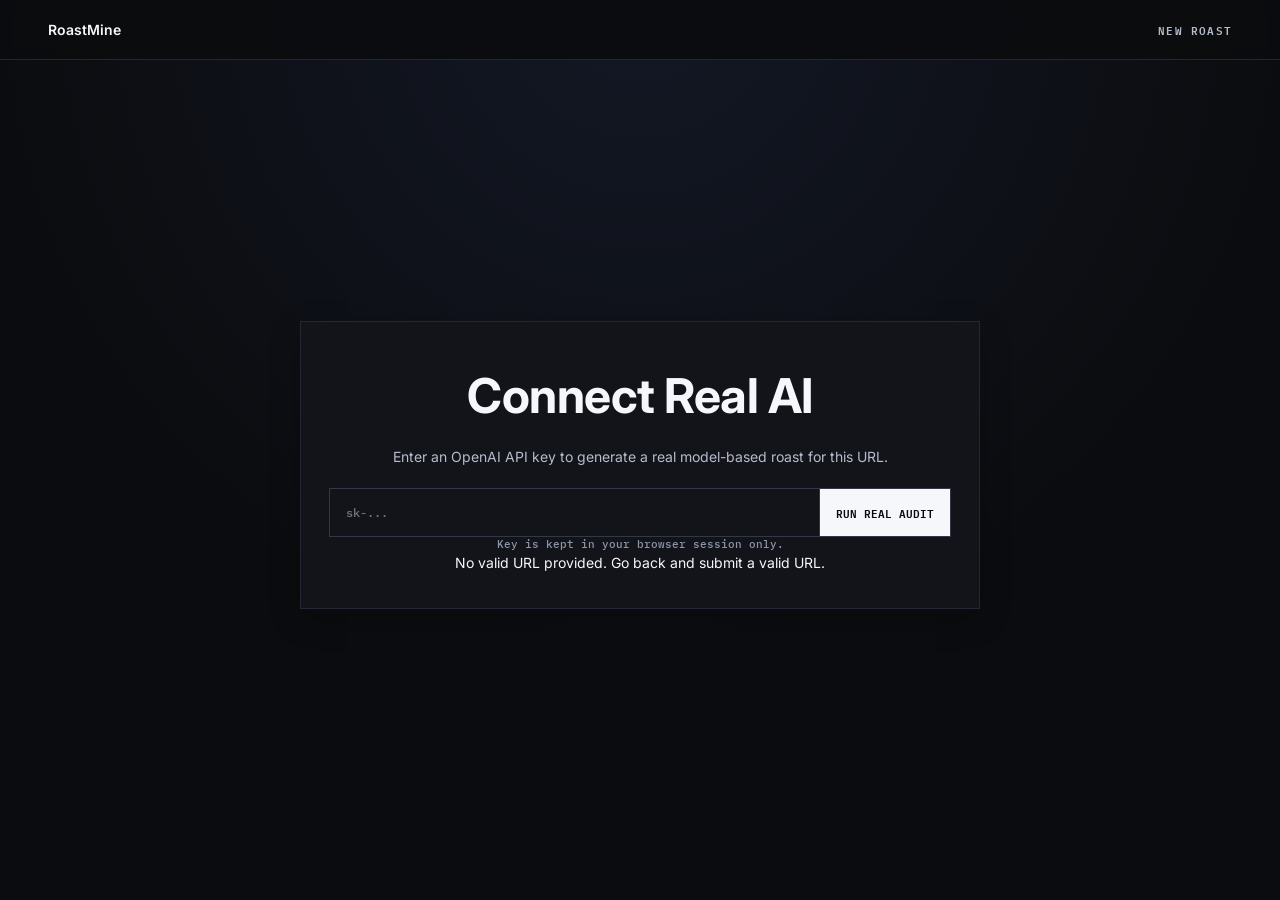
==== commit 409bfd05: "Merge branch 'main' into codex/sharpen-quote-in-roast.html-7ribp8" ====
--- a/roast.html
+++ b/roast.html
@@ -8,8 +8,7 @@
 <link href="https://fonts.googleapis.com/css2?family=Inter:wght@400;500;600;700&family=IBM+Plex+Mono:wght@400;500;600&display=swap" rel="stylesheet"/>
 <style>
 :root{--bg:#0b0c0f;--panel:#12141a;--line:#232733;--line-2:#323847;--text:#f5f7fb;--muted:#b5bdcc;--sub:#8d96a9;--ok:#bfc6d6;--red:#ff5b66;--red-soft:#ff9aa1;--orange:#ff9a61;--green:#98d6bb;--score-color:var(--red);--font:'Inter',system-ui,sans-serif;--mono:'IBM Plex Mono',monospace}
-*{margin:0;padding:0;box-sizing:border-box}html,body{height:100%}body{min-height:100dvh;background:radial-gradient(circle at top,#131825 0%,var(--bg) 60%);color:var(--text);font-family:var(--font);font-size:14px;line-height:1.65}a{color:inherit;text-decoration:none}
-.page{min-height:100dvh;display:flex;flex-direction:column}
+*{margin:0;padding:0;box-sizing:border-box}body{min-height:100vh;background:radial-gradient(circle at top,#131825 0%,var(--bg) 60%);color:var(--text);font-family:var(--font);font-size:14px;line-height:1.65}a{color:inherit;text-decoration:none}
 nav{position:sticky;top:0;z-index:20;display:flex;justify-content:space-between;align-items:center;padding:18px 48px;border-bottom:1px solid var(--line);background:rgba(11,12,15,.92);backdrop-filter:blur(6px)}
 .logo{font-weight:600}.nav-link{font:600 11px var(--mono);letter-spacing:.11em;text-transform:uppercase;color:var(--muted)}.nav-link:hover{color:var(--text)}
 main{flex:1;width:min(980px,calc(100% - 40px));margin:0 auto;padding:30px 0 60px}.loading{min-height:calc(100dvh - 150px);display:grid;place-items:center;text-align:center}.loading-card,.key-card{width:min(680px,100%);border:1px solid var(--line);background:var(--panel);padding:34px 28px;box-shadow:0 10px 30px rgba(0,0,0,.22)}
@@ -18,15 +17,15 @@
 .key-form{display:grid;gap:12px;margin-top:20px}.key-row{display:flex;border:1px solid var(--line-2)}.key-row input{flex:1;background:transparent;border:none;outline:none;color:var(--text);padding:14px 16px;font:500 12px var(--mono)}.key-row button{border:none;border-left:1px solid var(--line-2);background:var(--text);color:#0a0a0b;padding:14px 16px;font:600 11px var(--mono);text-transform:uppercase}
 .key-help{font:500 11px var(--mono);color:var(--sub)}
 .dots::after{content:'';animation:dots 1.3s steps(4,end) infinite}@keyframes dots{0%{content:'';}25%{content:'.';}50%{content:'..';}75%,100%{content:'...';}}
-.result{display:none}.result.active{display:block}.result-box{border:1px solid var(--line-2);background:var(--panel);padding:22px 24px;margin-bottom:28px;box-shadow:0 10px 30px rgba(0,0,0,.22)}.result-box-title{font:600 11px var(--mono);letter-spacing:.16em;text-transform:uppercase;margin-bottom:8px}.result-url{font:500 13px var(--mono);color:var(--muted);word-break:break-all}
-.score-block{text-align:center;margin:0 auto 32px}.score-label{font:600 11px var(--mono);letter-spacing:.18em;text-transform:uppercase;color:var(--red-soft);margin-bottom:8px}.score-value{font-size:clamp(58px,12vw,104px);line-height:.92;letter-spacing:-.02em}.score-value #globalScore{color:var(--score-color);font-weight:700}.score-value span{font:500 18px var(--mono);color:var(--sub)}.score-line{font-size:16px;color:var(--text);margin-top:15px}
-.rule{height:1px;background:var(--line-2);margin:26px 0}.section-title{font:600 11px var(--mono);letter-spacing:.16em;text-transform:uppercase;margin-bottom:14px;color:var(--red-soft)}.verdict-text{font-size:16px;color:var(--text);line-height:1.8;white-space:pre-line}
+.result{display:none}.result.active{display:block}.result-box{border:1px solid var(--line-2);background:var(--panel);padding:22px 24px;margin-bottom:46px;box-shadow:0 10px 30px rgba(0,0,0,.22)}.result-box-title{font:600 11px var(--mono);letter-spacing:.16em;text-transform:uppercase;margin-bottom:8px}.result-url{font:500 13px var(--mono);color:var(--muted);word-break:break-all}
+.score-block{text-align:center;margin:0 auto 42px}.score-label{font:600 11px var(--mono);letter-spacing:.18em;text-transform:uppercase;color:var(--red-soft);margin-bottom:8px}.score-value{font-size:clamp(58px,12vw,104px);line-height:.92;letter-spacing:-.02em}.score-value #globalScore{color:var(--score-color);font-weight:700}.score-value span{font:500 18px var(--mono);color:var(--sub);letter-spacing:0}.score-line{font-size:16px;color:var(--text);margin-top:15px}
+.rule{height:1px;background:var(--line-2);margin:38px 0}.section-title{font:600 11px var(--mono);letter-spacing:.16em;text-transform:uppercase;margin-bottom:16px;color:var(--red-soft)}.verdict-text{font-size:16px;color:var(--text);line-height:1.85;white-space:pre-line}
 .breakdown{display:grid;gap:11px}.breakdown-row{display:grid;grid-template-columns:140px 64px 1fr;gap:12px;align-items:start}.breakdown-name{font-weight:600}.breakdown-score{white-space:nowrap;color:var(--ok)}.breakdown-comment,.bullet-list{color:var(--muted)}
 .bullet-list{list-style:none;display:grid;gap:10px}.bullet-list li{padding-left:14px;position:relative}.bullet-list li::before{content:'—';position:absolute;left:0;top:0;color:var(--red-soft)}
 .share-line-box{border:1px solid var(--line-2);background:var(--panel);padding:24px;margin-bottom:24px;text-align:center}.share-line-text{font-size:20px;line-height:1.55;color:var(--text)}
 .share-actions{display:flex;justify-content:center;gap:14px;flex-wrap:wrap}.btn{border:1px solid var(--line-2);background:transparent;color:var(--text);padding:13px 24px;font:600 11px var(--mono);letter-spacing:.12em;text-transform:uppercase;transition:border-color .18s ease,background .18s ease,color .18s ease}.btn:hover{border-color:var(--red-soft)}.btn-primary{background:var(--text);color:#0a0a0b;border-color:var(--text)}.btn-primary:hover{background:var(--red-soft);border-color:var(--red-soft);color:#13090a}.copy-status{display:none;margin-top:16px;color:var(--sub);font:500 11px var(--mono);text-align:center}
-.error{margin-top:14px;color:#ffd2d6;font:500 11px var(--mono)}
-@media(max-width:740px){nav{padding:14px 20px}main{width:calc(100% - 24px);padding:16px 0 34px}.key-row{flex-direction:column}.key-row button{border-left:none;border-top:1px solid var(--line-2)}.breakdown-row{grid-template-columns:1fr;gap:2px;border-bottom:1px solid var(--line);padding-bottom:12px}.breakdown-row:last-child{border-bottom:none;padding-bottom:0}.share-line-text{font-size:17px}}
+.empty-url{border:1px solid var(--line);background:var(--panel);padding:44px;margin-top:34px;color:var(--muted)}.empty-url h1{font-size:clamp(40px,7vw,68px);margin-bottom:18px}.empty-url a{color:var(--text);border-bottom:1px solid var(--line-2)}
+@media(max-width:720px){nav{padding:16px 20px}main{padding:44px 0 68px}.breakdown-row{grid-template-columns:1fr;gap:2px;border-bottom:1px solid var(--line);padding-bottom:12px}.breakdown-row:last-child{border-bottom:none;padding-bottom:0}.share-line-text{font-size:17px}}
 </style>
 </head>
 <body>
@@ -70,10 +69,86 @@
 function scoreColor(score){if(score<50)return 'var(--red)';if(score<=75)return 'var(--orange)';return 'var(--green)';}
 function normalizeUrl(url){if(!url)return null;try{const p=new URL(url);if(!['http:','https:'].includes(p.protocol))return null;return p.href;}catch{return null;}}
 
-function parseRoast(json){
-  const required=['score','scoreLine','verdict','breakdown','problems','fixes','shareLine'];
-  for(const k of required){if(!(k in json)) throw new Error('Invalid AI response format');}
-  return json;
+const scoreLines = [
+  'You did not give visitors a reason to act',
+  'The page looks done but does not sell',
+  'Strong visuals, weak message, low conversion pressure',
+  'Readable layout, forgettable offer'
+];
+
+const mainProblems = [
+  'No clear value proposition in first 3 seconds',
+  'Weak CTA visibility',
+  'No emotional hook',
+  'No trust signals',
+  'No differentiation',
+  'The hero section makes visitors work too hard',
+  'The page does not create urgency',
+  'The offer sounds interchangeable'
+];
+
+const quickFixes = [
+  'Rewrite hero section to state clear outcome',
+  'Make CTA dominant and repeated',
+  'Add social proof above fold',
+  'Remove non-essential sections',
+  'Focus page on single action',
+  'Replace feature claims with buyer outcomes',
+  'Add one proof point beside the first CTA',
+  'Cut any headline a competitor could reuse'
+];
+
+const shareLines = [
+  'Your site looks complete, but it gives buyers zero urgency to act.',
+  'Design is not your issue; weak persuasion is.',
+  'Clean page, weak offer, predictable bounce.',
+  'This site is usable, but it does not make anyone want to buy.'
+];
+
+function hashUrl(url) {
+  return [...url].reduce((hash, char) => ((hash << 5) - hash + char.charCodeAt(0)) | 0, 0);
+}
+
+function pick(items, seed, offset = 0) {
+  return items[Math.abs(seed + offset) % items.length];
+}
+
+function rotatePick(items, seed, count) {
+  const start = Math.abs(seed) % items.length;
+  return Array.from({ length: count }, (_, index) => items[(start + index) % items.length]);
+}
+
+function normalizeUrl(url) {
+  if (!url) return null;
+  try {
+    const parsed = new URL(url);
+    if (!['http:', 'https:'].includes(parsed.protocol)) return null;
+    return parsed.href;
+  } catch (error) {
+    return null;
+  }
+}
+
+function generateRoastResult(url) {
+  const prompt = ROAST_RESULT_PROMPT.replace('{url}', url);
+  const seed = hashUrl(prompt);
+  const score = Math.max(24, Math.min(88, 50 + (seed % 39)));
+  const categories = ['Design', 'Copywriting', 'Conversion', 'UX', 'Trust'];
+
+  return {
+    url,
+    score,
+    scoreLine: pick(scoreLines, seed),
+    verdict: pick(verdicts, seed).join('\n'),
+    breakdown: categories.map((name, index) => ({
+      name,
+      score: Math.max(3, Math.min(8, 4 + Math.abs((seed + index * 7) % 5))),
+      comment: pick(breakdownTemplates[name], seed, index)
+    })),
+    problems: rotatePick(mainProblems, seed, 5),
+    fixes: rotatePick(quickFixes, seed + 3, 5),
+    shareLine: pick(shareLines, seed)
+  };
 }
 
 async function generateRoastWithAI(url, apiKey){
